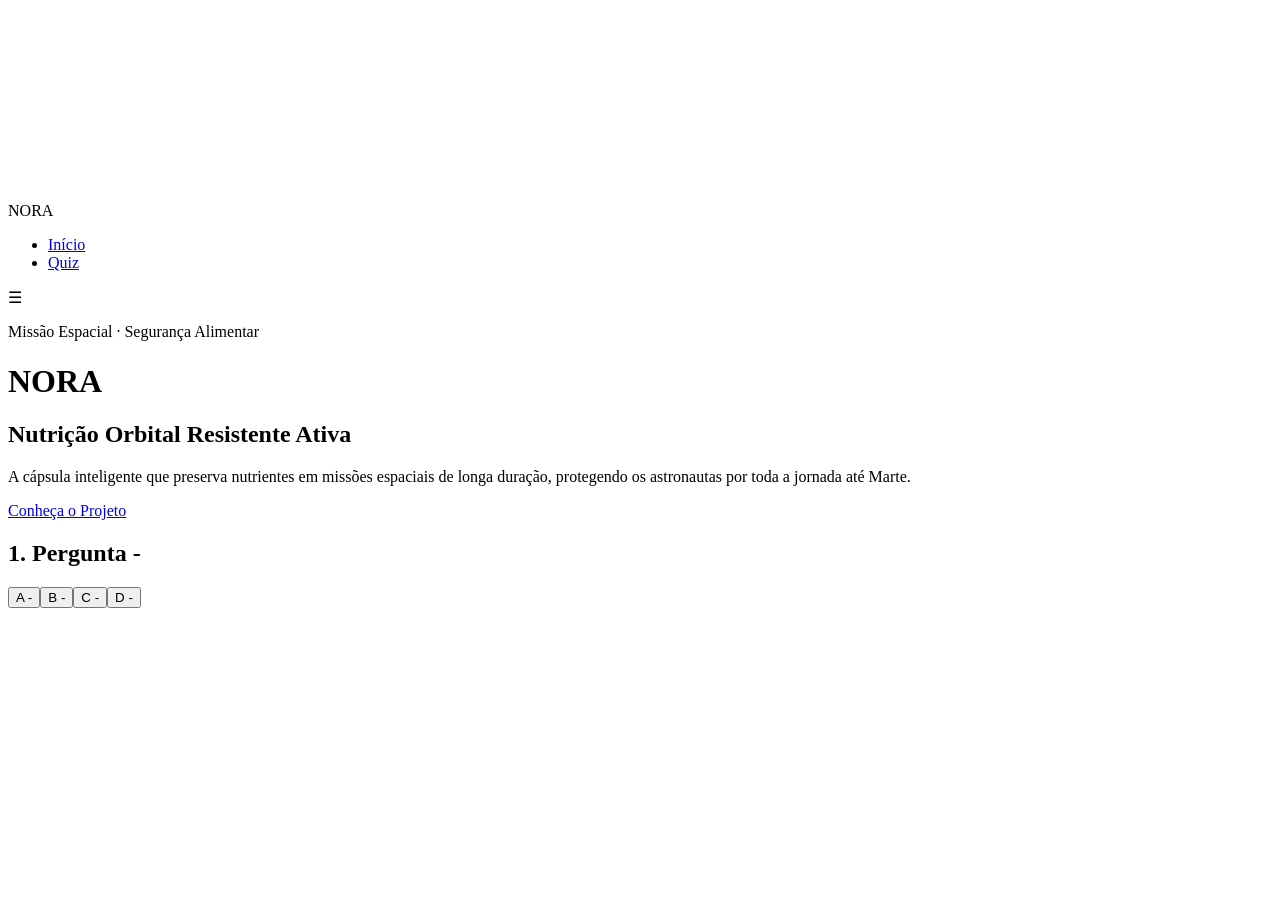
==== src/pages/quiz.html @ 164661e0 "feat: Codificação da estrutura do quiz dinâmico e exibição de resultados" ====
<!DOCTYPE html>
<html lang="en">
<head>
    <meta charset="UTF-8">
    <meta name="viewport" content="width=device-width, initial-scale=1.0">
    <link rel="stylesheet" href="../css/style.css">
    <link rel="preconnect" href="https://fonts.googleapis.com">
    <link href="https://fonts.googleapis.com/css2?family=Poppins:wght@300;400;500;600;700&family=Orbitron:wght@700;900&display=swap" rel="stylesheet">
    <title>NORA | Quiz</title>
</head>
<body>
    <div class="stars" id="stars"></div>
    <nav id="navbar">
        <div class="logo">N<span>O</span>RA</div>
        <ul>
            <li><a href="../../index.html">Início</a></li>
            <li><a href="#">Quiz</a></li>
        </ul>
        <div class="hamburger" id="hamburger">&#9776;</div>
    </nav>
    
    <header>
        <div class="header-content">
            <p class="title1">Missão Espacial · Segurança Alimentar</p>
            <h1>NORA</h1>
            <h2>Nutrição Orbital Resistente Ativa</h2>
            <p>A cápsula inteligente que preserva nutrientes em missões espaciais de longa duração, protegendo os astronautas por toda a jornada até Marte.</p>
            <a href="../../index.html" class="btn">Conheça o Projeto</a>
        </div>
    </header>
    
    <main>
        <div class="quiz">
            <h2 id="pergunta">Pergunta</h2>
            <div id="resp-buttons">
                <button class="btn">Resposta 1</button>
                <button class="btn">Resposta 2</button>
                <button class="btn">Resposta 3</button>
                <button class="btn">Resposta 4</button>
            </div>

            <button id="prox-btn">Próxima</button>

        </div>
    </main>

    <footer></footer>

    <script src="../js/quiz.js"></script>
</body>
</html>
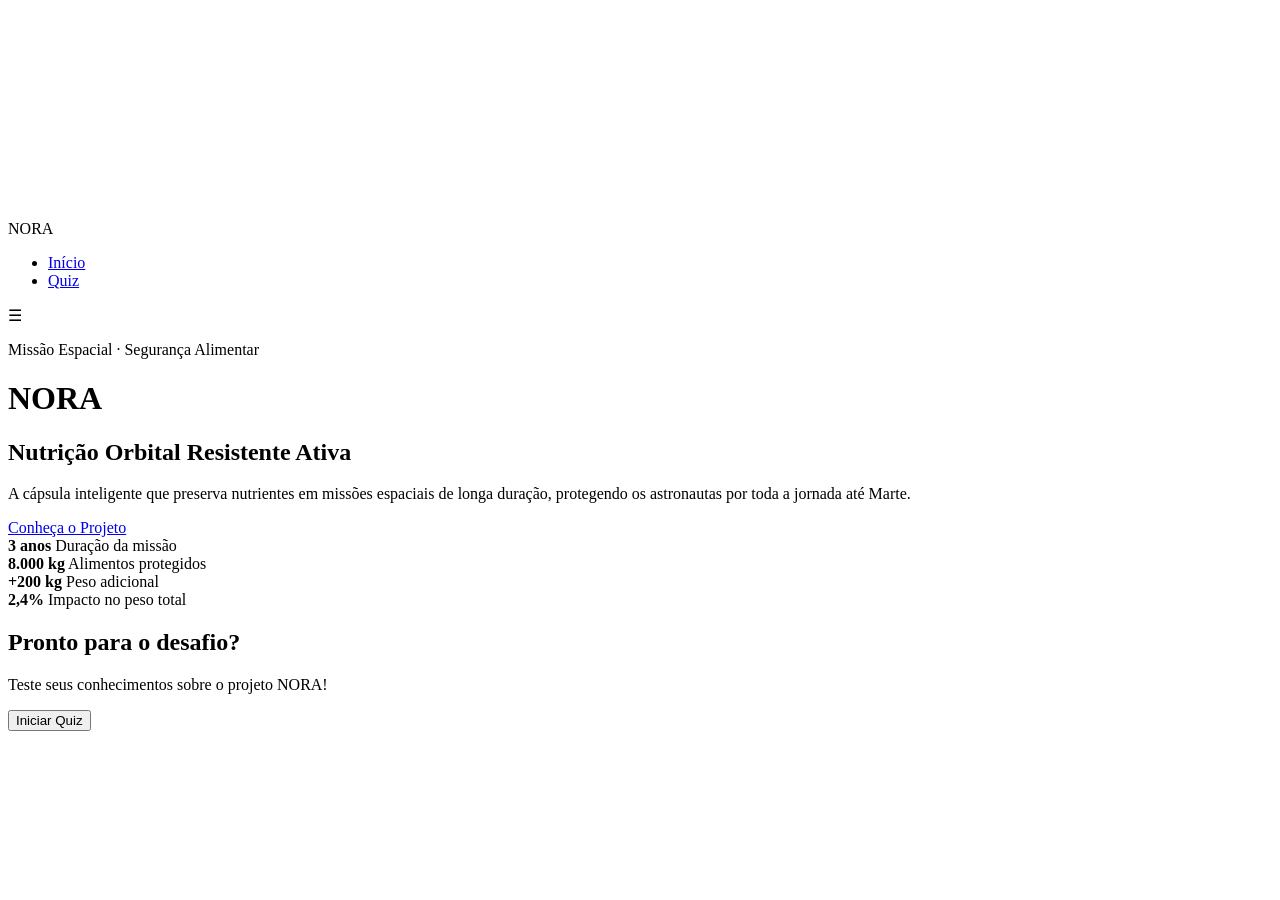
==== commit 577254e0: "fix: Correção no quiz.js e quiz.html" ====
--- a/src/pages/quiz.html
+++ b/src/pages/quiz.html
@@ -30,18 +30,39 @@
     </header>
     
     <main>
-        <div class="quiz">
-            <h2 id="pergunta">Pergunta</h2>
-            <div id="resp-buttons">
-                <button class="btn">Resposta 1</button>
-                <button class="btn">Resposta 2</button>
-                <button class="btn">Resposta 3</button>
-                <button class="btn">Resposta 4</button>
+        <div class="stats-bar">
+            <div class="stat">
+                <strong>3 anos</strong>
+                <span>Duração da missão</span>
             </div>
-
-            <button id="prox-btn">Próxima</button>
-
+            <div class="stat-divider"></div>
+            <div class="stat">
+                <strong>8.000 kg</strong>
+                <span>Alimentos protegidos</span>
+            </div>
+            <div class="stat-divider"></div>
+            <div class="stat">
+                <strong>+200 kg</strong>
+                <span>Peso adicional</span>
+            </div>
+            <div class="stat-divider"></div>
+            <div class="stat">
+                <strong>2,4%</strong>
+                <span>Impacto no peso total</span>
+            </div>
         </div>
+        <section class="section" id="text-quiz">
+            <div class="text">
+                <h2>Pronto para o desafio?</h2>
+                <p>Teste seus conhecimentos sobre o projeto NORA!</p>
+                <button id="iniciar-btn">Iniciar Quiz</button>
+                <div id="quiz-container" style="display: none;">
+                    <h2 id="pergunta">Pergunta</h2>
+                        <div id="resp-buttons"></div>
+                        <button class="btn" id="prox-btn">Próxima</button>
+                </div>
+            </div>
+        </section>
     </main>
 
     <footer></footer>
